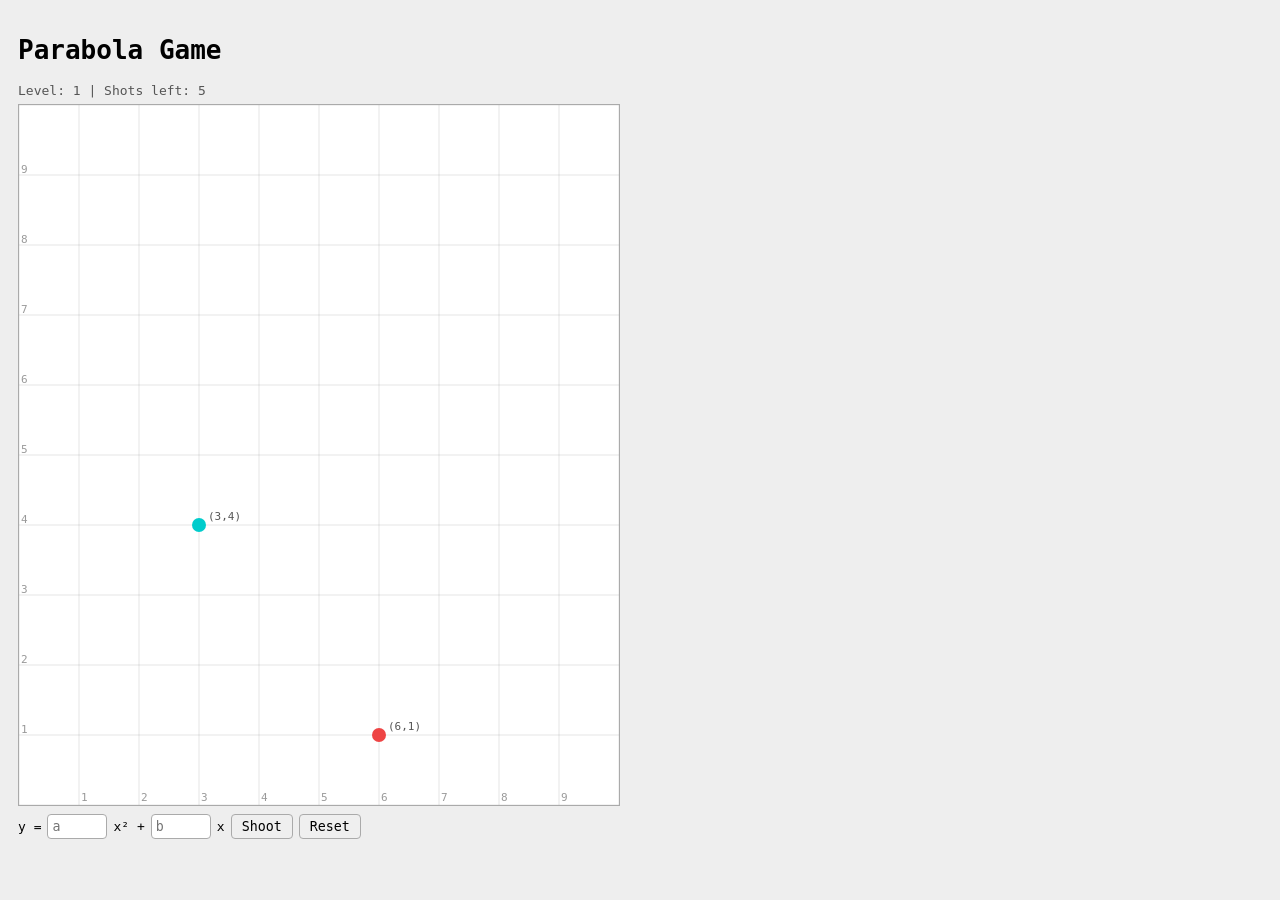
==== shooterPvE.html @ 4b304bb1 "Add initial implementation of Parabola Game" ====
<!DOCTYPE html>
<html>
<head>
  <title>Parabola Game</title>
  <style>
    * { font-family: monospace; box-sizing: border-box; }
    body { padding: 10px; background: #eee; }
    canvas { border: 1px solid #aaa; background: white; display: block; }
    input { width: 60px; padding: 4px; border: 1px solid #aaa; border-radius: 4px; }
    button { padding: 4px 10px; cursor: pointer; border: 1px solid #aaa; border-radius: 4px; }
    #msg { color: red; font-weight: bold; margin-top: 6px; min-height: 1.2em; }
    #hud { margin: 0 0 6px; color: #555; font-size: 13px; }
    .controls { margin-top: 8px; display: flex; align-items: center; gap: 6px; flex-wrap: wrap; }
  </style>
</head>
<body>

<h1>Parabola Game</h1>
<p id="hud"></p>
<canvas id="c" width="600" height="700"></canvas>

<div class="controls">
  <span>y =</span>
  <input id="inputA" placeholder="a">
  <span>x² +</span>
  <input id="inputB" placeholder="b">
  <span>x</span>
  <button onclick="shoot()">Shoot</button>
  <button onclick="startGame()">Reset</button>
</div>
<div id="msg"></div>

<script>

var canvas = document.getElementById("c");
var ctx = canvas.getContext("2d");

var CANVAS_WIDTH  = 600;
var CANVAS_HEIGHT = 700;
var CELL_WIDTH    = 60;
var CELL_HEIGHT   = 70;

var level;
var shotsLeft;
var playerX, playerY;
var enemyX, enemyY;
var pastShots = [];
var isShooting = false;

// -----------------------------------------------------------
// PARTICLES
// Each particle is one orange dot flying outward from the
// hit position. We store all active particles in this array.
// -----------------------------------------------------------
var particles = [];


function gridToPixel(gridX, gridY) {
  return {
    px: gridX * CELL_WIDTH,
    py: CANVAS_HEIGHT - gridY * CELL_HEIGHT
  };
}

function randomInt(min, max) {
  return Math.floor(Math.random() * (max - min + 1)) + min;
}

function placeDots() {
  playerX = randomInt(1, 3);
  playerY = randomInt(1, 4);
  enemyX  = randomInt(6, 9);
  enemyY  = randomInt(1, 4);
}


// -----------------------------------------------------------
// SPAWN EXPLOSION
// Creates 12 orange particles flying out in all directions
// from the pixel position where the shot hit.
// -----------------------------------------------------------

function spawnExplosion(px, py) {
  particles = [];

  var numParticles = 12;

  for (var i = 0; i < numParticles; i++) {

    // Spread particles evenly around a full circle
    var angle = (i / numParticles) * Math.PI * 2;

    // Random speed between 2 and 5 pixels per frame
    var speed = 2 + Math.random() * 3;

    particles.push({
      x:      px,                        // current x position (pixels)
      y:      py,                        // current y position (pixels)
      vx:     Math.cos(angle) * speed,   // x velocity
      vy:     Math.sin(angle) * speed,   // y velocity
      life:   1.0,                       // fades from 1 down to 0
      radius: 4 + Math.random() * 3      // size of the dot
    });
  }
}


// -----------------------------------------------------------
// DRAW AND UPDATE PARTICLES
// Called every frame of the explosion animation.
// Moves each particle outward and fades it out.
// Returns true if any particles are still alive.
// -----------------------------------------------------------

function drawAndUpdateParticles() {
  var anyAlive = false;

  for (var i = 0; i < particles.length; i++) {
    var p = particles[i];

    if (p.life <= 0) continue;

    // Move the particle outward
    p.x = p.x + p.vx;
    p.y = p.y + p.vy;

    // Shrink life each frame so it fades out
    p.life = p.life - 0.04;

    // Draw as an orange dot — opacity matches life
    ctx.beginPath();
    ctx.arc(p.x, p.y, p.radius, 0, Math.PI * 2);
    ctx.fillStyle = "rgba(255, 140, 0, " + p.life + ")";
    ctx.fill();

    anyAlive = true;
  }

  return anyAlive;
}


// -----------------------------------------------------------
// ANIMATE EXPLOSION
// Loops with requestAnimationFrame, redrawing the scene and
// the particles each frame, until all particles have faded.
// Then calls the "done" callback to move to the next level.
// -----------------------------------------------------------

function animateExplosion(done) {
  draw();
  var stillGoing = drawAndUpdateParticles();

  if (stillGoing) {
    requestAnimationFrame(function () {
      animateExplosion(done);
    });
  } else {
    setTimeout(done, 200);
  }
}


// -----------------------------------------------------------
// DRAW
// -----------------------------------------------------------

function draw() {
  ctx.clearRect(0, 0, CANVAS_WIDTH, CANVAS_HEIGHT);

  // Grid lines
  ctx.strokeStyle = "rgba(0, 0, 0, 0.1)";
  for (var col = 0; col <= 10; col++) {
    ctx.beginPath();
    ctx.moveTo(col * CELL_WIDTH, 0);
    ctx.lineTo(col * CELL_WIDTH, CANVAS_HEIGHT);
    ctx.stroke();
  }
  for (var row = 0; row <= 10; row++) {
    ctx.beginPath();
    ctx.moveTo(0, row * CELL_HEIGHT);
    ctx.lineTo(CANVAS_WIDTH, row * CELL_HEIGHT);
    ctx.stroke();
  }

  // Axis numbers
  ctx.fillStyle = "rgba(0, 0, 0, 0.4)";
  ctx.font = "11px monospace";
  for (var i = 1; i <= 10; i++) {
    ctx.fillText(i, i * CELL_WIDTH + 2, CANVAS_HEIGHT - 4);
    ctx.fillText(i, 2, CANVAS_HEIGHT - i * CELL_HEIGHT - 2);
  }

  // Past shots (faded blue)
  ctx.strokeStyle = "rgba(100, 100, 255, 0.25)";
  ctx.lineWidth = 1.5;
  for (var s = 0; s < pastShots.length; s++) {
    var path = pastShots[s];
    ctx.beginPath();
    for (var p = 0; p < path.length; p++) {
      if (p === 0) ctx.moveTo(path[p].px, path[p].py);
      else ctx.lineTo(path[p].px, path[p].py);
    }
    ctx.stroke();
  }
  ctx.lineWidth = 1;

  // Player dot (cyan)
  var player = gridToPixel(playerX, playerY);
  ctx.beginPath();
  ctx.arc(player.px, player.py, 7, 0, Math.PI * 2);
  ctx.fillStyle = "#0cc";
  ctx.fill();
  ctx.fillStyle = "#555";
  ctx.font = "11px monospace";
  ctx.fillText("(" + playerX + "," + playerY + ")", player.px + 9, player.py - 5);

  // Enemy dot (red)
  var enemy = gridToPixel(enemyX, enemyY);
  ctx.beginPath();
  ctx.arc(enemy.px, enemy.py, 7, 0, Math.PI * 2);
  ctx.fillStyle = "#e44";
  ctx.fill();
  ctx.fillStyle = "#555";
  ctx.fillText("(" + enemyX + "," + enemyY + ")", enemy.px + 9, enemy.py - 5);
}


// -----------------------------------------------------------
// SHOOT
// -----------------------------------------------------------

function shoot() {
  if (isShooting) return;
  if (shotsLeft <= 0) { setMessage("No shots left — press Reset!"); return; }

  var a = parseFloat(document.getElementById("inputA").value);
  var b = parseFloat(document.getElementById("inputB").value);

  if (isNaN(a) || isNaN(b)) { setMessage("Please enter values for a and b."); return; }

  if (Math.abs(a) < 0.1) { setMessage("a cannot be 0 (or near 0). Try -0.5"); return; }

  a = Math.max(-2, Math.min(2, a));
  b = Math.max(-10, Math.min(10, b));

  // Force a to be negative so the parabola always curves downward
  if (a > 0) {
    a = -a;
  }

  isShooting = true;
  setMessage("");

  var path = [];
  var t = 0;

  function step() {
    var worldX = playerX + t;
    var worldY = playerY + (a * t * t + b * t);
    var pos = gridToPixel(worldX, worldY);

    path.push(pos);

    draw();

    // Draw the shot trail
    ctx.beginPath();
    ctx.strokeStyle = "rgba(0,0,0,0.7)";
    for (var i = 0; i < path.length; i++) {
      if (i === 0) ctx.moveTo(path[i].px, path[i].py);
      else ctx.lineTo(path[i].px, path[i].py);
    }
    ctx.stroke();

    // Draw the moving projectile dot
    ctx.beginPath();
    ctx.arc(pos.px, pos.py, 4, 0, Math.PI * 2);
    ctx.fillStyle = "blue";
    ctx.fill();

    if (isNearEnemy(pos.px, pos.py)) {
      finishShot(path, true, pos.px, pos.py);
      return;
    }

    t = t + 0.05;

    if (worldX > 0 && worldX < 10 && worldY > 0 && worldY < 10) {
      requestAnimationFrame(step);
    } else {
      finishShot(path, false, pos.px, pos.py);
    }
  }

  step();
}


function isNearEnemy(px, py) {
  var enemy = gridToPixel(enemyX, enemyY);
  var dx = px - enemy.px;
  var dy = py - enemy.py;
  return Math.sqrt(dx * dx + dy * dy) < 12;
}


// -----------------------------------------------------------
// FINISH SHOT
// On a hit: spawn the explosion, animate it, then next level.
// On a miss: just update the HUD and redraw normally.
// -----------------------------------------------------------

function finishShot(path, didHit, hitPx, hitPy) {
  isShooting = false;

  pastShots.push(path);
  if (pastShots.length > 20) pastShots.shift();

  shotsLeft = shotsLeft - 1;

  if (didHit) {
    setMessage("Hit!");
    spawnExplosion(hitPx, hitPy);
    animateExplosion(function () {
      // This runs after the explosion finishes
      level = level + 1;
      shotsLeft = 5;
      pastShots = [];
      particles = [];
      placeDots();
      updateHUD();
      draw();
    });
  } else {
    if (shotsLeft <= 0) {
      setMessage("Out of shots! Answer was: " + getAnswer());
    } else {
      setMessage("Miss!");
    }
    updateHUD();
    draw();
  }
}


function getAnswer() {
  var dx = enemyX - playerX;
  var dy = enemyY - playerY;
  var a = -0.2;
  var b = (dy - a * dx * dx) / dx;
  return a.toFixed(2) + "x² + " + b.toFixed(2) + "x";
}

function updateHUD() {
  document.getElementById("hud").textContent =
    "Level: " + level + " | Shots left: " + shotsLeft;
}

function setMessage(text) {
  document.getElementById("msg").textContent = text;
}

function startGame() {
  level     = 1;
  shotsLeft = 5;
  pastShots = [];
  particles = [];
  isShooting = false;
  placeDots();
  setMessage("");
  updateHUD();
  draw();
}

startGame();

</script>
</body>
</html>
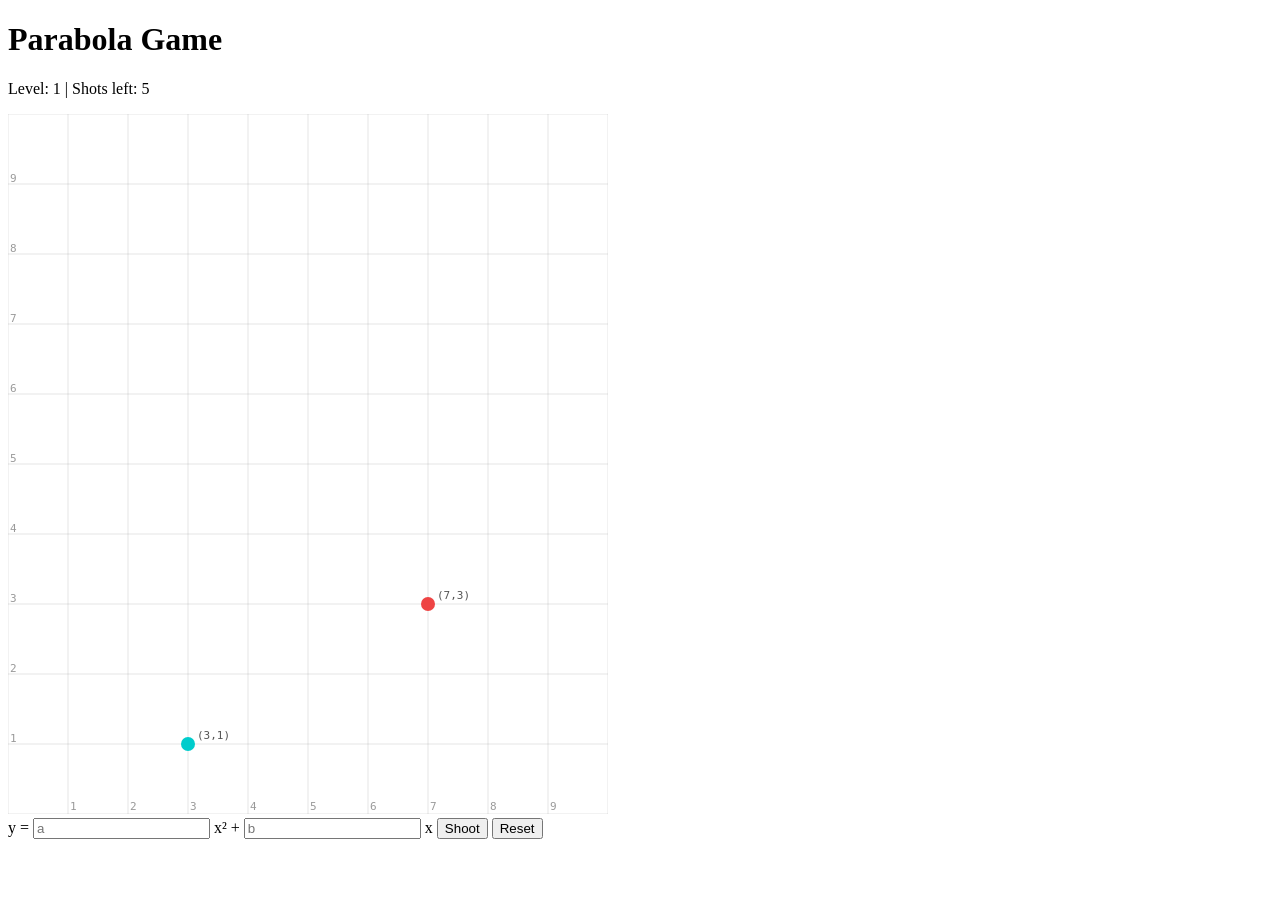
==== commit ef668165: "Remove CSS styles from shooterPvE.html Removed CSS styles from the head section." ====
--- a/shooterPvE.html
+++ b/shooterPvE.html
@@ -3,16 +3,6 @@
 <html>
 <head>
   <title>Parabola Game</title>
-  <style>
-    * { font-family: monospace; box-sizing: border-box; }
-    body { padding: 10px; background: #eee; }
-    canvas { border: 1px solid #aaa; background: white; display: block; }
-    input { width: 60px; padding: 4px; border: 1px solid #aaa; border-radius: 4px; }
-    button { padding: 4px 10px; cursor: pointer; border: 1px solid #aaa; border-radius: 4px; }
-    #msg { color: red; font-weight: bold; margin-top: 6px; min-height: 1.2em; }
-    #hud { margin: 0 0 6px; color: #555; font-size: 13px; }
-    .controls { margin-top: 8px; display: flex; align-items: center; gap: 6px; flex-wrap: wrap; }
-  </style>
 </head>
 <body>
 
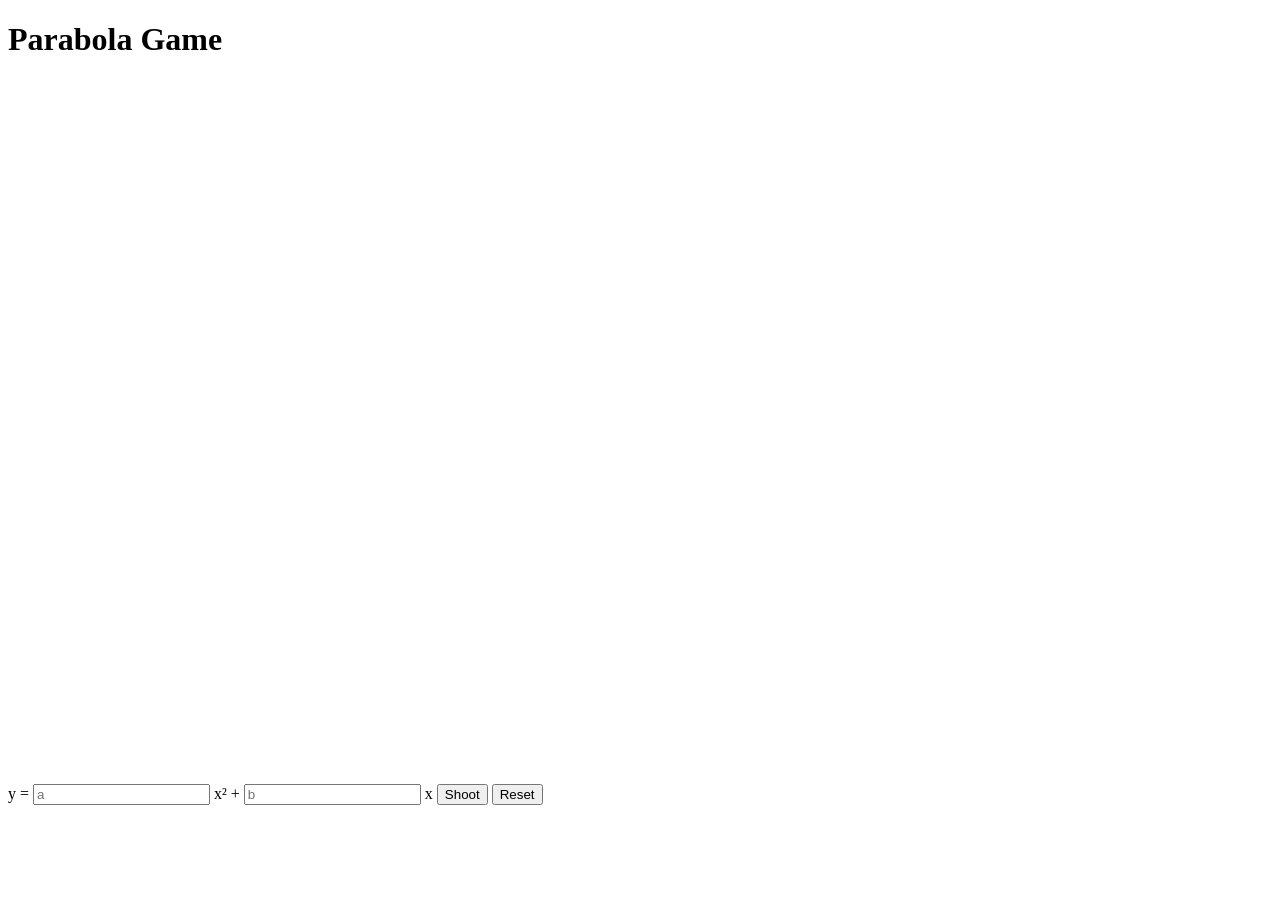
==== commit 9d331c8d: "Remove game logic and rendering script Removed the entire game logic and rendering script from shoot" ====
--- a/shooterPvE.html
+++ b/shooterPvE.html
@@ -20,353 +20,6 @@
   <button onclick="startGame()">Reset</button>
 </div>
 <div id="msg"></div>
-
-<script>
-
-var canvas = document.getElementById("c");
-var ctx = canvas.getContext("2d");
-
-var CANVAS_WIDTH  = 600;
-var CANVAS_HEIGHT = 700;
-var CELL_WIDTH    = 60;
-var CELL_HEIGHT   = 70;
-
-var level;
-var shotsLeft;
-var playerX, playerY;
-var enemyX, enemyY;
-var pastShots = [];
-var isShooting = false;
-
-// -----------------------------------------------------------
-// PARTICLES
-// Each particle is one orange dot flying outward from the
-// hit position. We store all active particles in this array.
-// -----------------------------------------------------------
-var particles = [];
-
-
-function gridToPixel(gridX, gridY) {
-  return {
-    px: gridX * CELL_WIDTH,
-    py: CANVAS_HEIGHT - gridY * CELL_HEIGHT
-  };
-}
-
-function randomInt(min, max) {
-  return Math.floor(Math.random() * (max - min + 1)) + min;
-}
-
-function placeDots() {
-  playerX = randomInt(1, 3);
-  playerY = randomInt(1, 4);
-  enemyX  = randomInt(6, 9);
-  enemyY  = randomInt(1, 4);
-}
-
-
-// -----------------------------------------------------------
-// SPAWN EXPLOSION
-// Creates 12 orange particles flying out in all directions
-// from the pixel position where the shot hit.
-// -----------------------------------------------------------
-
-function spawnExplosion(px, py) {
-  particles = [];
-
-  var numParticles = 12;
-
-  for (var i = 0; i < numParticles; i++) {
-
-    // Spread particles evenly around a full circle
-    var angle = (i / numParticles) * Math.PI * 2;
-
-    // Random speed between 2 and 5 pixels per frame
-    var speed = 2 + Math.random() * 3;
-
-    particles.push({
-      x:      px,                        // current x position (pixels)
-      y:      py,                        // current y position (pixels)
-      vx:     Math.cos(angle) * speed,   // x velocity
-      vy:     Math.sin(angle) * speed,   // y velocity
-      life:   1.0,                       // fades from 1 down to 0
-      radius: 4 + Math.random() * 3      // size of the dot
-    });
-  }
-}
-
-
-// -----------------------------------------------------------
-// DRAW AND UPDATE PARTICLES
-// Called every frame of the explosion animation.
-// Moves each particle outward and fades it out.
-// Returns true if any particles are still alive.
-// -----------------------------------------------------------
-
-function drawAndUpdateParticles() {
-  var anyAlive = false;
-
-  for (var i = 0; i < particles.length; i++) {
-    var p = particles[i];
-
-    if (p.life <= 0) continue;
-
-    // Move the particle outward
-    p.x = p.x + p.vx;
-    p.y = p.y + p.vy;
-
-    // Shrink life each frame so it fades out
-    p.life = p.life - 0.04;
-
-    // Draw as an orange dot — opacity matches life
-    ctx.beginPath();
-    ctx.arc(p.x, p.y, p.radius, 0, Math.PI * 2);
-    ctx.fillStyle = "rgba(255, 140, 0, " + p.life + ")";
-    ctx.fill();
-
-    anyAlive = true;
-  }
-
-  return anyAlive;
-}
-
-
-// -----------------------------------------------------------
-// ANIMATE EXPLOSION
-// Loops with requestAnimationFrame, redrawing the scene and
-// the particles each frame, until all particles have faded.
-// Then calls the "done" callback to move to the next level.
-// -----------------------------------------------------------
-
-function animateExplosion(done) {
-  draw();
-  var stillGoing = drawAndUpdateParticles();
-
-  if (stillGoing) {
-    requestAnimationFrame(function () {
-      animateExplosion(done);
-    });
-  } else {
-    setTimeout(done, 200);
-  }
-}
-
-
-// -----------------------------------------------------------
-// DRAW
-// -----------------------------------------------------------
-
-function draw() {
-  ctx.clearRect(0, 0, CANVAS_WIDTH, CANVAS_HEIGHT);
-
-  // Grid lines
-  ctx.strokeStyle = "rgba(0, 0, 0, 0.1)";
-  for (var col = 0; col <= 10; col++) {
-    ctx.beginPath();
-    ctx.moveTo(col * CELL_WIDTH, 0);
-    ctx.lineTo(col * CELL_WIDTH, CANVAS_HEIGHT);
-    ctx.stroke();
-  }
-  for (var row = 0; row <= 10; row++) {
-    ctx.beginPath();
-    ctx.moveTo(0, row * CELL_HEIGHT);
-    ctx.lineTo(CANVAS_WIDTH, row * CELL_HEIGHT);
-    ctx.stroke();
-  }
-
-  // Axis numbers
-  ctx.fillStyle = "rgba(0, 0, 0, 0.4)";
-  ctx.font = "11px monospace";
-  for (var i = 1; i <= 10; i++) {
-    ctx.fillText(i, i * CELL_WIDTH + 2, CANVAS_HEIGHT - 4);
-    ctx.fillText(i, 2, CANVAS_HEIGHT - i * CELL_HEIGHT - 2);
-  }
-
-  // Past shots (faded blue)
-  ctx.strokeStyle = "rgba(100, 100, 255, 0.25)";
-  ctx.lineWidth = 1.5;
-  for (var s = 0; s < pastShots.length; s++) {
-    var path = pastShots[s];
-    ctx.beginPath();
-    for (var p = 0; p < path.length; p++) {
-      if (p === 0) ctx.moveTo(path[p].px, path[p].py);
-      else ctx.lineTo(path[p].px, path[p].py);
-    }
-    ctx.stroke();
-  }
-  ctx.lineWidth = 1;
-
-  // Player dot (cyan)
-  var player = gridToPixel(playerX, playerY);
-  ctx.beginPath();
-  ctx.arc(player.px, player.py, 7, 0, Math.PI * 2);
-  ctx.fillStyle = "#0cc";
-  ctx.fill();
-  ctx.fillStyle = "#555";
-  ctx.font = "11px monospace";
-  ctx.fillText("(" + playerX + "," + playerY + ")", player.px + 9, player.py - 5);
-
-  // Enemy dot (red)
-  var enemy = gridToPixel(enemyX, enemyY);
-  ctx.beginPath();
-  ctx.arc(enemy.px, enemy.py, 7, 0, Math.PI * 2);
-  ctx.fillStyle = "#e44";
-  ctx.fill();
-  ctx.fillStyle = "#555";
-  ctx.fillText("(" + enemyX + "," + enemyY + ")", enemy.px + 9, enemy.py - 5);
-}
-
-
-// -----------------------------------------------------------
-// SHOOT
-// -----------------------------------------------------------
-
-function shoot() {
-  if (isShooting) return;
-  if (shotsLeft <= 0) { setMessage("No shots left — press Reset!"); return; }
-
-  var a = parseFloat(document.getElementById("inputA").value);
-  var b = parseFloat(document.getElementById("inputB").value);
-
-  if (isNaN(a) || isNaN(b)) { setMessage("Please enter values for a and b."); return; }
-
-  if (Math.abs(a) < 0.1) { setMessage("a cannot be 0 (or near 0). Try -0.5"); return; }
-
-  a = Math.max(-2, Math.min(2, a));
-  b = Math.max(-10, Math.min(10, b));
-
-  // Force a to be negative so the parabola always curves downward
-  if (a > 0) {
-    a = -a;
-  }
-
-  isShooting = true;
-  setMessage("");
-
-  var path = [];
-  var t = 0;
-
-  function step() {
-    var worldX = playerX + t;
-    var worldY = playerY + (a * t * t + b * t);
-    var pos = gridToPixel(worldX, worldY);
-
-    path.push(pos);
-
-    draw();
-
-    // Draw the shot trail
-    ctx.beginPath();
-    ctx.strokeStyle = "rgba(0,0,0,0.7)";
-    for (var i = 0; i < path.length; i++) {
-      if (i === 0) ctx.moveTo(path[i].px, path[i].py);
-      else ctx.lineTo(path[i].px, path[i].py);
-    }
-    ctx.stroke();
-
-    // Draw the moving projectile dot
-    ctx.beginPath();
-    ctx.arc(pos.px, pos.py, 4, 0, Math.PI * 2);
-    ctx.fillStyle = "blue";
-    ctx.fill();
-
-    if (isNearEnemy(pos.px, pos.py)) {
-      finishShot(path, true, pos.px, pos.py);
-      return;
-    }
-
-    t = t + 0.05;
-
-    if (worldX > 0 && worldX < 10 && worldY > 0 && worldY < 10) {
-      requestAnimationFrame(step);
-    } else {
-      finishShot(path, false, pos.px, pos.py);
-    }
-  }
-
-  step();
-}
-
-
-function isNearEnemy(px, py) {
-  var enemy = gridToPixel(enemyX, enemyY);
-  var dx = px - enemy.px;
-  var dy = py - enemy.py;
-  return Math.sqrt(dx * dx + dy * dy) < 12;
-}
-
-
-// -----------------------------------------------------------
-// FINISH SHOT
-// On a hit: spawn the explosion, animate it, then next level.
-// On a miss: just update the HUD and redraw normally.
-// -----------------------------------------------------------
-
-function finishShot(path, didHit, hitPx, hitPy) {
-  isShooting = false;
-
-  pastShots.push(path);
-  if (pastShots.length > 20) pastShots.shift();
-
-  shotsLeft = shotsLeft - 1;
-
-  if (didHit) {
-    setMessage("Hit!");
-    spawnExplosion(hitPx, hitPy);
-    animateExplosion(function () {
-      // This runs after the explosion finishes
-      level = level + 1;
-      shotsLeft = 5;
-      pastShots = [];
-      particles = [];
-      placeDots();
-      updateHUD();
-      draw();
-    });
-  } else {
-    if (shotsLeft <= 0) {
-      setMessage("Out of shots! Answer was: " + getAnswer());
-    } else {
-      setMessage("Miss!");
-    }
-    updateHUD();
-    draw();
-  }
-}
-
-
-function getAnswer() {
-  var dx = enemyX - playerX;
-  var dy = enemyY - playerY;
-  var a = -0.2;
-  var b = (dy - a * dx * dx) / dx;
-  return a.toFixed(2) + "x² + " + b.toFixed(2) + "x";
-}
-
-function updateHUD() {
-  document.getElementById("hud").textContent =
-    "Level: " + level + " | Shots left: " + shotsLeft;
-}
-
-function setMessage(text) {
-  document.getElementById("msg").textContent = text;
-}
-
-function startGame() {
-  level     = 1;
-  shotsLeft = 5;
-  pastShots = [];
-  particles = [];
-  isShooting = false;
-  placeDots();
-  setMessage("");
-  updateHUD();
-  draw();
-}
-
-startGame();
-
-</script>
 </body>
 </html>
 
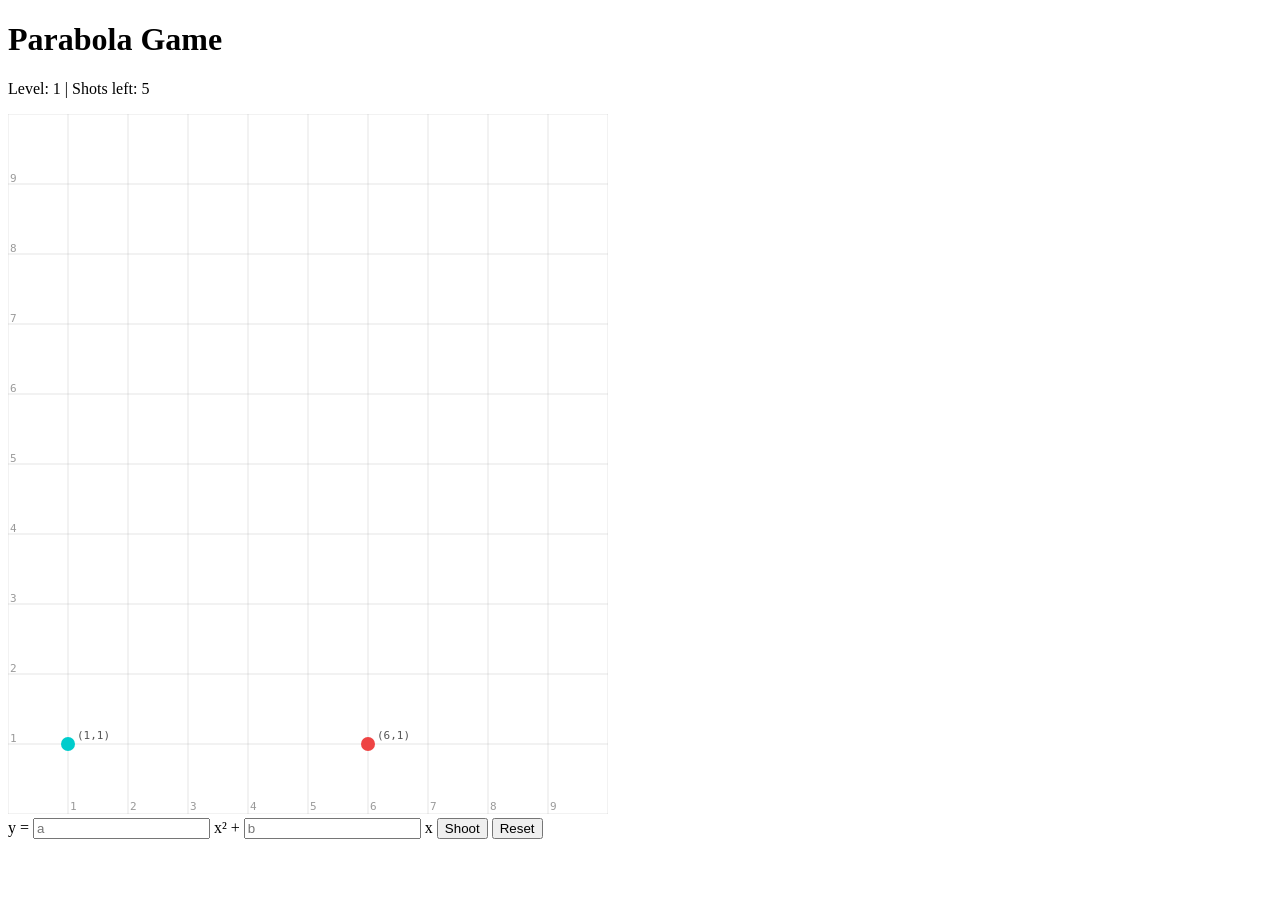
==== commit 21fed50c: "Add shooting mechanics and explosion effects" ====
--- a/shooterPvE.html
+++ b/shooterPvE.html
@@ -20,6 +20,352 @@
   <button onclick="startGame()">Reset</button>
 </div>
 <div id="msg"></div>
+  <script>
+
+var canvas = document.getElementById("c");
+var ctx = canvas.getContext("2d");
+
+var CANVAS_WIDTH  = 600;
+var CANVAS_HEIGHT = 700;
+var CELL_WIDTH    = 60;
+var CELL_HEIGHT   = 70;
+
+var level;
+var shotsLeft;
+var playerX, playerY;
+var enemyX, enemyY;
+var pastShots = [];
+var isShooting = false;
+
+// -----------------------------------------------------------
+// PARTICLES
+// Each particle is one orange dot flying outward from the
+// hit position. We store all active particles in this array.
+// -----------------------------------------------------------
+var particles = [];
+
+
+function gridToPixel(gridX, gridY) {
+  return {
+    px: gridX * CELL_WIDTH,
+    py: CANVAS_HEIGHT - gridY * CELL_HEIGHT
+  };
+}
+
+function randomInt(min, max) {
+  return Math.floor(Math.random() * (max - min + 1)) + min;
+}
+
+function placeDots() {
+  playerX = randomInt(1, 3);
+  playerY = randomInt(1, 4);
+  enemyX  = randomInt(6, 9);
+  enemyY  = randomInt(1, 4);
+}
+
+
+// -----------------------------------------------------------
+// SPAWN EXPLOSION
+// Creates 12 orange particles flying out in all directions
+// from the pixel position where the shot hit.
+// -----------------------------------------------------------
+
+function spawnExplosion(px, py) {
+  particles = [];
+
+  var numParticles = 12;
+
+  for (var i = 0; i < numParticles; i++) {
+
+    // Spread particles evenly around a full circle
+    var angle = (i / numParticles) * Math.PI * 2;
+
+    // Random speed between 2 and 5 pixels per frame
+    var speed = 2 + Math.random() * 3;
+
+    particles.push({
+      x:      px,                        // current x position (pixels)
+      y:      py,                        // current y position (pixels)
+      vx:     Math.cos(angle) * speed,   // x velocity
+      vy:     Math.sin(angle) * speed,   // y velocity
+      life:   1.0,                       // fades from 1 down to 0
+      radius: 4 + Math.random() * 3      // size of the dot
+    });
+  }
+}
+
+
+// -----------------------------------------------------------
+// DRAW AND UPDATE PARTICLES
+// Called every frame of the explosion animation.
+// Moves each particle outward and fades it out.
+// Returns true if any particles are still alive.
+// -----------------------------------------------------------
+
+function drawAndUpdateParticles() {
+  var anyAlive = false;
+
+  for (var i = 0; i < particles.length; i++) {
+    var p = particles[i];
+
+    if (p.life <= 0) continue;
+
+    // Move the particle outward
+    p.x = p.x + p.vx;
+    p.y = p.y + p.vy;
+
+    // Shrink life each frame so it fades out
+    p.life = p.life - 0.04;
+
+    // Draw as an orange dot — opacity matches life
+    ctx.beginPath();
+    ctx.arc(p.x, p.y, p.radius, 0, Math.PI * 2);
+    ctx.fillStyle = "rgba(255, 140, 0, " + p.life + ")";
+    ctx.fill();
+
+    anyAlive = true;
+  }
+
+  return anyAlive;
+}
+
+
+// -----------------------------------------------------------
+// ANIMATE EXPLOSION
+// Loops with requestAnimationFrame, redrawing the scene and
+// the particles each frame, until all particles have faded.
+// Then calls the "done" callback to move to the next level.
+// -----------------------------------------------------------
+
+function animateExplosion(done) {
+  draw();
+  var stillGoing = drawAndUpdateParticles();
+
+  if (stillGoing) {
+    requestAnimationFrame(function () {
+      animateExplosion(done);
+    });
+  } else {
+    setTimeout(done, 200);
+  }
+}
+
+
+// -----------------------------------------------------------
+// DRAW
+// -----------------------------------------------------------
+
+function draw() {
+  ctx.clearRect(0, 0, CANVAS_WIDTH, CANVAS_HEIGHT);
+
+  // Grid lines
+  ctx.strokeStyle = "rgba(0, 0, 0, 0.1)";
+  for (var col = 0; col <= 10; col++) {
+    ctx.beginPath();
+    ctx.moveTo(col * CELL_WIDTH, 0);
+    ctx.lineTo(col * CELL_WIDTH, CANVAS_HEIGHT);
+    ctx.stroke();
+  }
+  for (var row = 0; row <= 10; row++) {
+    ctx.beginPath();
+    ctx.moveTo(0, row * CELL_HEIGHT);
+    ctx.lineTo(CANVAS_WIDTH, row * CELL_HEIGHT);
+    ctx.stroke();
+  }
+
+  // Axis numbers
+  ctx.fillStyle = "rgba(0, 0, 0, 0.4)";
+  ctx.font = "11px monospace";
+  for (var i = 1; i <= 10; i++) {
+    ctx.fillText(i, i * CELL_WIDTH + 2, CANVAS_HEIGHT - 4);
+    ctx.fillText(i, 2, CANVAS_HEIGHT - i * CELL_HEIGHT - 2);
+  }
+
+  // Past shots (faded blue)
+  ctx.strokeStyle = "rgba(100, 100, 255, 0.25)";
+  ctx.lineWidth = 1.5;
+  for (var s = 0; s < pastShots.length; s++) {
+    var path = pastShots[s];
+    ctx.beginPath();
+    for (var p = 0; p < path.length; p++) {
+      if (p === 0) ctx.moveTo(path[p].px, path[p].py);
+      else ctx.lineTo(path[p].px, path[p].py);
+    }
+    ctx.stroke();
+  }
+  ctx.lineWidth = 1;
+
+  // Player dot (cyan)
+  var player = gridToPixel(playerX, playerY);
+  ctx.beginPath();
+  ctx.arc(player.px, player.py, 7, 0, Math.PI * 2);
+  ctx.fillStyle = "#0cc";
+  ctx.fill();
+  ctx.fillStyle = "#555";
+  ctx.font = "11px monospace";
+  ctx.fillText("(" + playerX + "," + playerY + ")", player.px + 9, player.py - 5);
+
+  // Enemy dot (red)
+  var enemy = gridToPixel(enemyX, enemyY);
+  ctx.beginPath();
+  ctx.arc(enemy.px, enemy.py, 7, 0, Math.PI * 2);
+  ctx.fillStyle = "#e44";
+  ctx.fill();
+  ctx.fillStyle = "#555";
+  ctx.fillText("(" + enemyX + "," + enemyY + ")", enemy.px + 9, enemy.py - 5);
+}
+
+
+// -----------------------------------------------------------
+// SHOOT
+// -----------------------------------------------------------
+
+function shoot() {
+  if (isShooting) return;
+  if (shotsLeft <= 0) { setMessage("No shots left — press Reset!"); return; }
+
+  var a = parseFloat(document.getElementById("inputA").value);
+  var b = parseFloat(document.getElementById("inputB").value);
+
+  if (isNaN(a) || isNaN(b)) { setMessage("Please enter values for a and b."); return; }
+
+  if (Math.abs(a) < 0.1) { setMessage("a cannot be 0 (or near 0). Try -0.5"); return; }
+
+  a = Math.max(-2, Math.min(2, a));
+  b = Math.max(-10, Math.min(10, b));
+
+  // Force a to be negative so the parabola always curves downward
+  if (a > 0) {
+    a = -a;
+  }
+
+  isShooting = true;
+  setMessage("");
+
+  var path = [];
+  var t = 0;
+
+  function step() {
+    var worldX = playerX + t;
+    var worldY = playerY + (a * t * t + b * t);
+    var pos = gridToPixel(worldX, worldY);
+
+    path.push(pos);
+
+    draw();
+
+    // Draw the shot trail
+    ctx.beginPath();
+    ctx.strokeStyle = "rgba(0,0,0,0.7)";
+    for (var i = 0; i < path.length; i++) {
+      if (i === 0) ctx.moveTo(path[i].px, path[i].py);
+      else ctx.lineTo(path[i].px, path[i].py);
+    }
+    ctx.stroke();
+
+    // Draw the moving projectile dot
+    ctx.beginPath();
+    ctx.arc(pos.px, pos.py, 4, 0, Math.PI * 2);
+    ctx.fillStyle = "blue";
+    ctx.fill();
+
+    if (isNearEnemy(pos.px, pos.py)) {
+      finishShot(path, true, pos.px, pos.py);
+      return;
+    }
+
+    t = t + 0.05;
+
+    if (worldX > 0 && worldX < 10 && worldY > 0 && worldY < 10) {
+      requestAnimationFrame(step);
+    } else {
+      finishShot(path, false, pos.px, pos.py);
+    }
+  }
+
+  step();
+}
+
+
+function isNearEnemy(px, py) {
+  var enemy = gridToPixel(enemyX, enemyY);
+  var dx = px - enemy.px;
+  var dy = py - enemy.py;
+  return Math.sqrt(dx * dx + dy * dy) < 12;
+}
+
+
+// -----------------------------------------------------------
+// FINISH SHOT
+// On a hit: spawn the explosion, animate it, then next level.
+// On a miss: just update the HUD and redraw normally.
+// -----------------------------------------------------------
+
+function finishShot(path, didHit, hitPx, hitPy) {
+  isShooting = false;
+
+  pastShots.push(path);
+  if (pastShots.length > 20) pastShots.shift();
+
+  shotsLeft = shotsLeft - 1;
+
+  if (didHit) {
+    setMessage("Hit!");
+    spawnExplosion(hitPx, hitPy);
+    animateExplosion(function () {
+      // This runs after the explosion finishes
+      level = level + 1;
+      shotsLeft = 5;
+      pastShots = [];
+      particles = [];
+      placeDots();
+      updateHUD();
+      draw();
+    });
+  } else {
+    if (shotsLeft <= 0) {
+      setMessage("Out of shots! Answer was: " + getAnswer());
+    } else {
+      setMessage("Miss!");
+    }
+    updateHUD();
+    draw();
+  }
+}
+
+
+function getAnswer() {
+  var dx = enemyX - playerX;
+  var dy = enemyY - playerY;
+  var a = -0.2;
+  var b = (dy - a * dx * dx) / dx;
+  return a.toFixed(2) + "x² + " + b.toFixed(2) + "x";
+}
+
+function updateHUD() {
+  document.getElementById("hud").textContent =
+    "Level: " + level + " | Shots left: " + shotsLeft;
+}
+
+function setMessage(text) {
+  document.getElementById("msg").textContent = text;
+}
+
+function startGame() {
+  level     = 1;
+  shotsLeft = 5;
+  pastShots = [];
+  particles = [];
+  isShooting = false;
+  placeDots();
+  setMessage("");
+  updateHUD();
+  draw();
+}
+
+startGame();
+
+</script>
 </body>
 </html>
 
